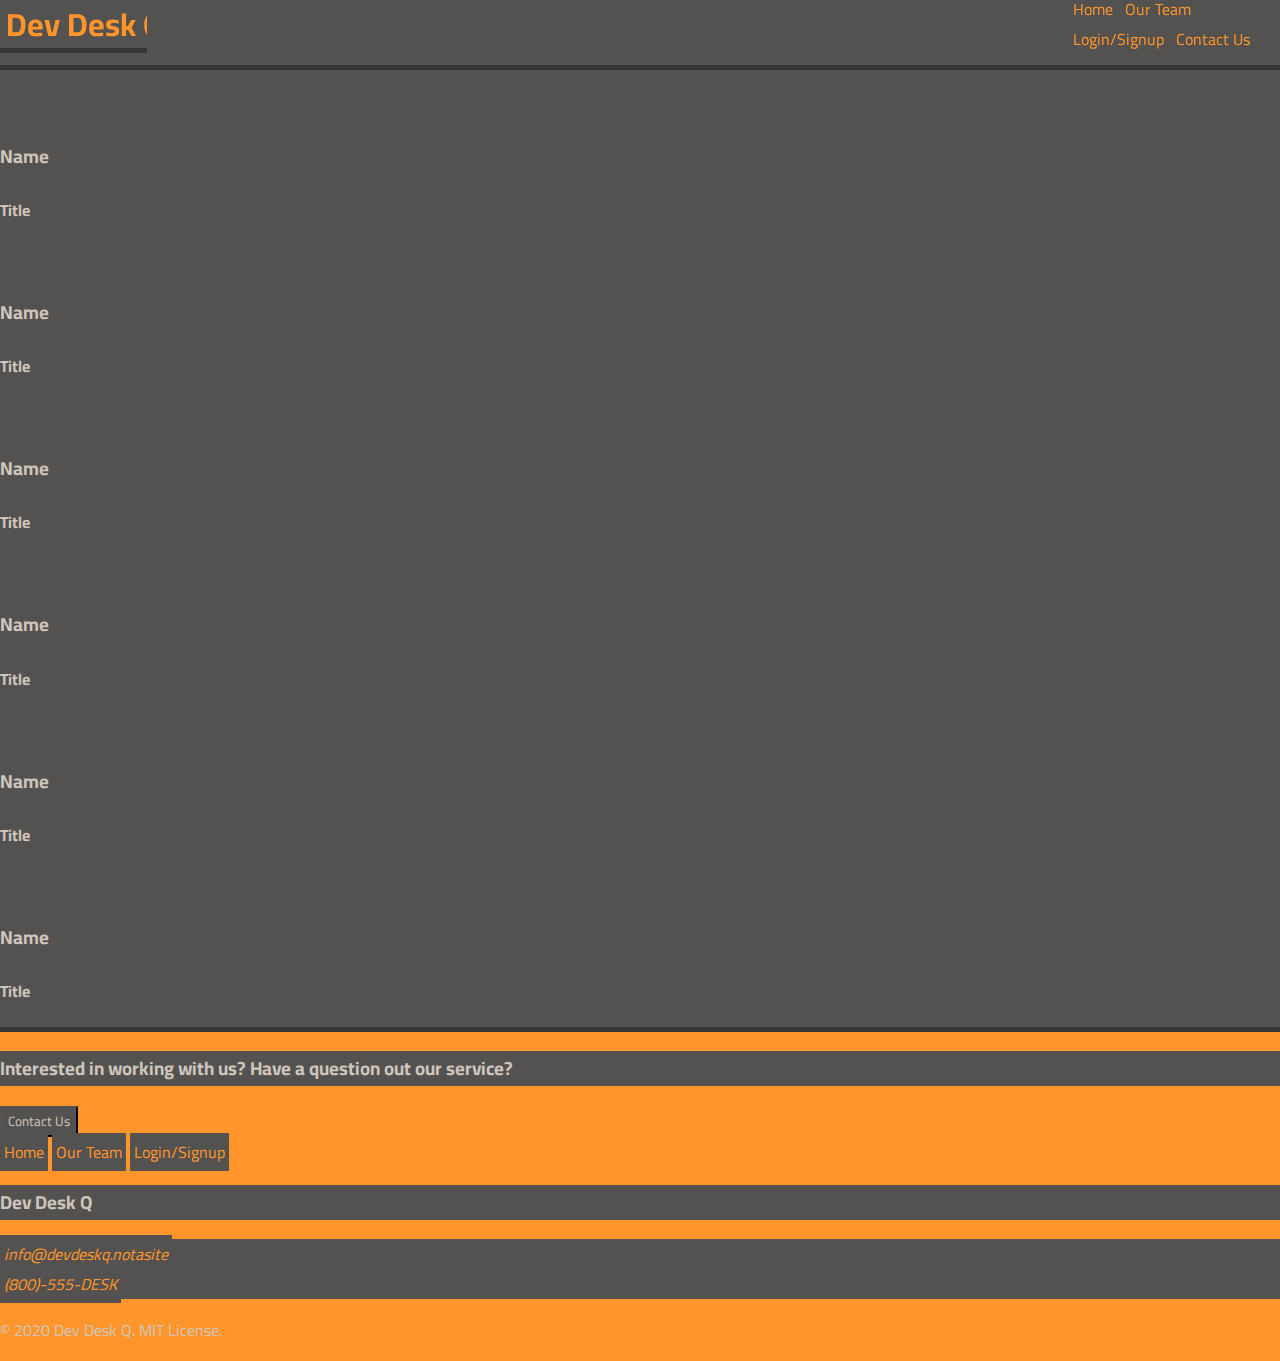
==== about.html @ 3751446e "Merge pull request #2 from Dev-Desk-Q/main" ====
<!DOCTYPE html>
<html lang="en">

<head>
    <meta charset="UTF-8">
    <meta name="viewport" content="width=device-width, initial-scale=1.0">
    <link href="https://fonts.googleapis.com/css2?family=Cairo&display=swap" rel="stylesheet">
    <link href="style.css" rel="stylesheet">
    <title>Our Team - Dev Desk Q</title>
</head>

<body>
    <header>
        <h1>Dev Desk Q</h1>
        <div class="top-nav">
            <nav>
                <a class="home" href="index.html">Home</a>
                <a href="about.html">Our Team</a>
                <a href="#">Login/Signup</a>
                <a href="contact.html">Contact Us</a>
            </nav>
        </div>
    </header>
    <main>
        <h2>Our Team</h2>
        <section class="bio-container">
            <div class="bio">
                <img src="">
                <h3>Name</h3>
                <h4>Title</h4>
            </div>
            <div class="bio">
                <img src="">
                <h3>Name</h3>
                <h4>Title</h4>
            </div>
            <div class="bio">
                <img src="">
                <h3>Name</h3>
                <h4>Title</h4>
            </div>
            <div class="bio">
                <img src="">
                <h3>Name</h3>
                <h4>Title</h4>
            </div>
            <div class="bio">
                <img src="">
                <h3>Name</h3>
                <h4>Title</h4>
            </div>
            <div class="bio">
                <img src="">
                <h3>Name</h3>
                <h4>Title</h4>
            </div>
        </section>
    </main>
    <footer>
        <div class="Contact">
            <h3>Interested in working with us? Have a question out our service?</h3>
            <button>Contact Us</button>
        </div>
        <div class="bottom-nav">
            <a class="home" href="index.html">Home</a>
            <a href="about.html">Our Team</a>
            <a href="#">Login/Signup</a>
            <h3>Dev Desk Q</h3>
            <address>
                <a href="mailto:info@devdeskq.notasite">info@devdeskq.notasite</a><br>
                <a href="tel:+18005555555">(800)-555-DESK</a>
            </address>
        </div>
        <p>&copy; 2020 Dev Desk Q. MIT License.</p>
    </footer>
</body>
</html>
---- style.css ----
*{
    background: #545250;
    color: #cfc5bc;
    font-family: 'Cairo', sans-serif;
}

body{
    width: 100%;
    padding: 0;
    margin: 0;
}

h1, h2, a{
    color: #ff952b;
}

a{
    text-decoration: none;
    padding: 4px;
}

/*Header*/
header{
    display: flex;
    width: 100%;
    height: 3em;
    align-items: center;
    border-bottom: #383634 5px solid;
    position: fixed;
    top: 0px;
    z-index: 1;
    margin-bottom: 10px;
}

h1{
    width: 11%;
    margin-left: .5%;
    white-space: nowrap;
    background: unset;
}

.top-nav{
    display: flex;
    width: 30%;
    padding: 0 0 0 72%;
}

.top-nav a:hover{
    color: #cfc5bc;
}
/*main*/
main > *{
    border-bottom: #383634 5px solid;
    display: flex;
    flex-direction: column;
}
/*Img Text Banner*/
.img-text-container{
    display: flex;
    flex-direction: row;
    flex-wrap: nowrap;
    width: 100%;
}
.img-text img{
    width: 100%;
    height: 100%;
    filter: grayscale(100) opacity(55%);
}
.img-text img:hover{
    transition: 2s;
    transform: scale(1.1);
}
.promo-img{
    width: 50%;
    background: #ff952b;
    overflow: hidden;
}
.promo-text{
    display: flex;
    align-items: center;
    width:50%;
    justify-content: center;
    background: #443f3a
}
.promo-text h3{
    font-size: 5rem;
    text-align: center;
    background-color: unset;
    filter: drop-shadow(1px 1px 1px )
}
/*Sign Up*/
.sign-up{
    height: 30em;
    justify-content: center;
    align-items: center;
    background-image: url(/assets/keys.png);
    background-size: cover;
}
.sign-up > *{
    background-color: unset;
}

/*Our Team*/
.our-team{
    height: 30em;
    justify-content: center;
    align-items: center;
    background-image: url(/assets/teams.png);
    background-size: cover;
}
.our-team > *{
    background-color: unset;
}

footer{
    display: flex;
    flex-direction: column;
    background-color:  #ff952b;
}
footer > *{
    background-color: unset;
}

.contact{
    display: flex;
    flex-direction: column;
    justify-content: center;
    align-items: center;
}

.contact > *{
    background-color: unset;
}
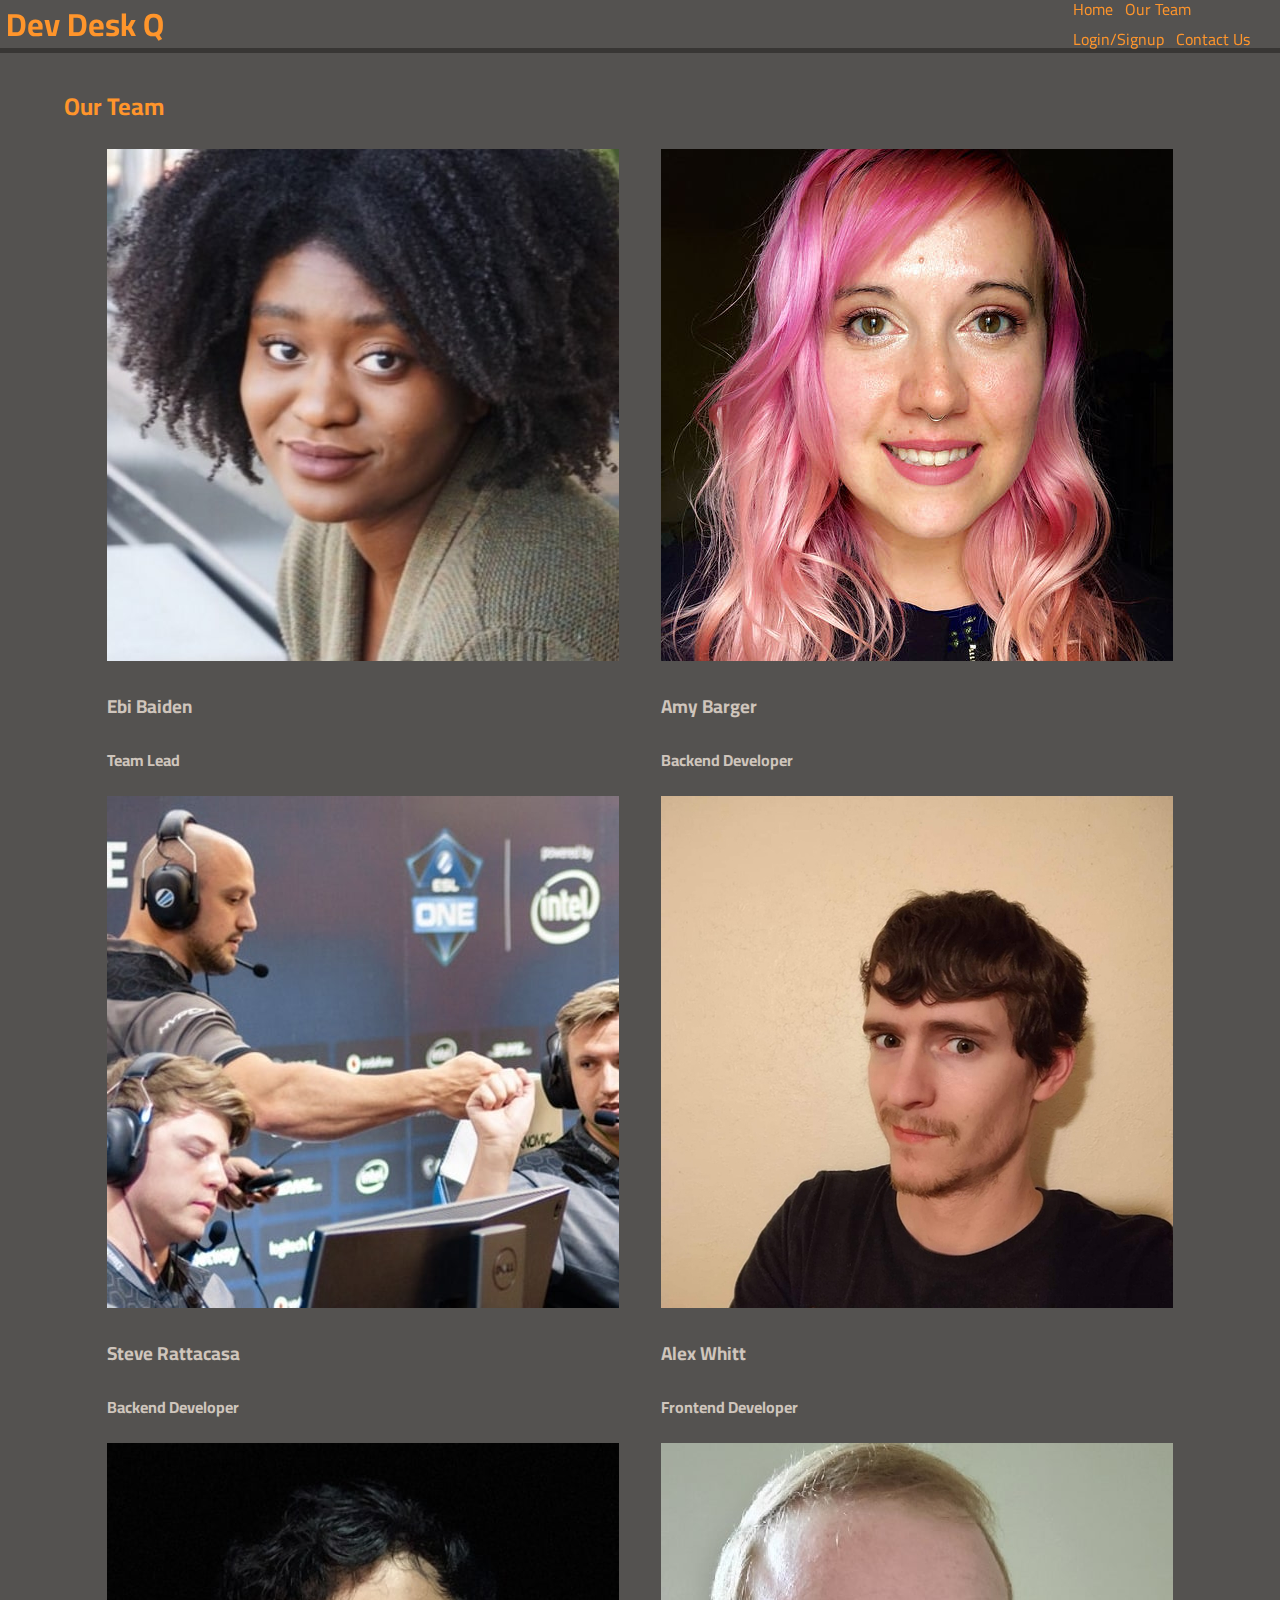
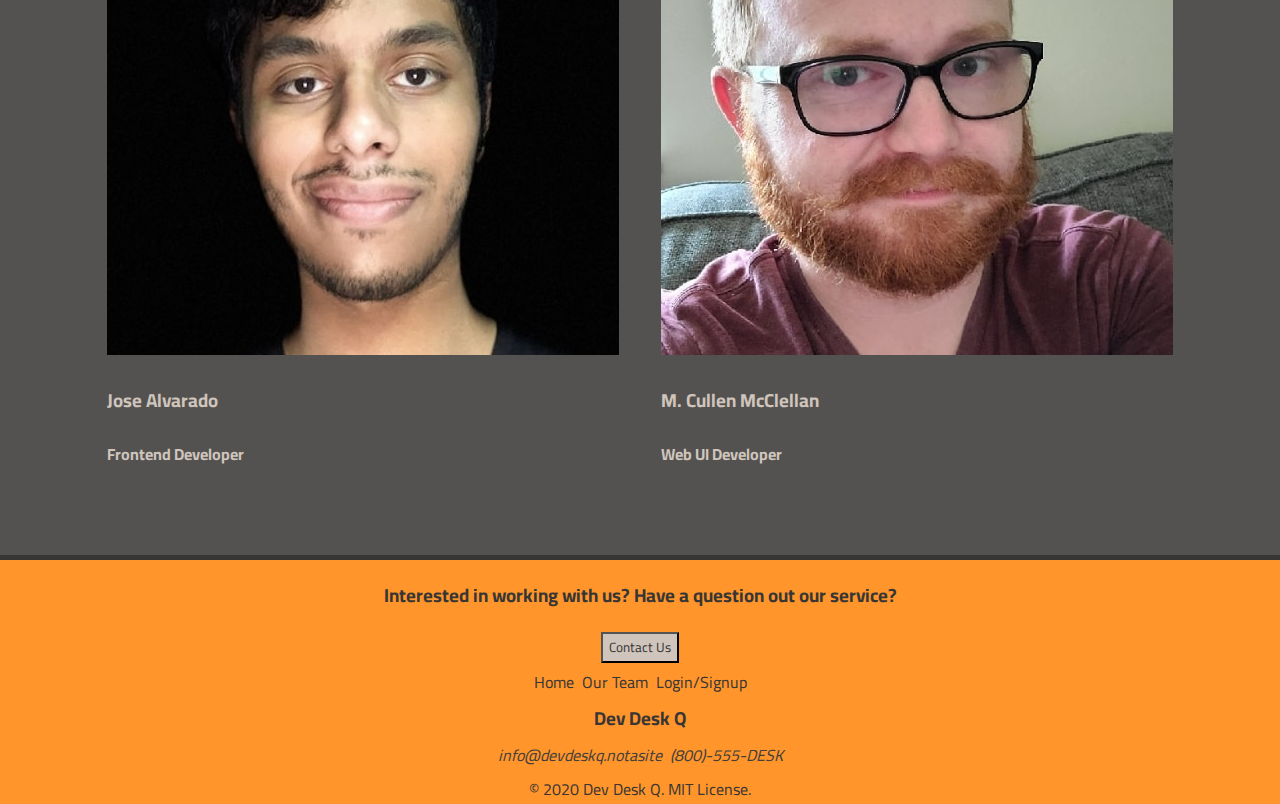
==== commit 68e5d34c: "Content additions complete, image optimizations on about page" ====
--- a/about.html
+++ b/about.html
@@ -22,42 +22,44 @@
         </div>
     </header>
     <main>
+        <section class="team-gallery">
         <h2>Our Team</h2>
         <section class="bio-container">
             <div class="bio">
-                <img src="">
-                <h3>Name</h3>
-                <h4>Title</h4>
+                <img src="assets/Ebi.jpg">
+                <h3>Ebi Baiden</h3>
+                <h4>Team Lead</h4>
             </div>
             <div class="bio">
-                <img src="">
-                <h3>Name</h3>
-                <h4>Title</h4>
+                <img src="assets/Amy.jpg">
+                <h3>Amy Barger</h3>
+                <h4>Backend Developer</h4>
             </div>
             <div class="bio">
-                <img src="">
-                <h3>Name</h3>
-                <h4>Title</h4>
+                <img src="assets/Steve.jpg">
+                <h3>Steve Rattacasa</h3>
+                <h4>Backend Developer</h4>
             </div>
             <div class="bio">
-                <img src="">
-                <h3>Name</h3>
-                <h4>Title</h4>
+                <img src="assets/Alex.jpg">
+                <h3>Alex Whitt</h3>
+                <h4>Frontend Developer</h4>
             </div>
             <div class="bio">
-                <img src="">
-                <h3>Name</h3>
-                <h4>Title</h4>
+                <img src="assets/Jose.jpg">
+                <h3>Jose Alvarado</h3>
+                <h4>Frontend Developer</h4>
             </div>
             <div class="bio">
-                <img src="">
-                <h3>Name</h3>
-                <h4>Title</h4>
+                <img src="assets/Cullen.jpg">
+                <h3>M. Cullen McClellan</h3>
+                <h4>Web UI Developer</h4>
             </div>
         </section>
+    </section>
     </main>
     <footer>
-        <div class="Contact">
+        <div class="contact">
             <h3>Interested in working with us? Have a question out our service?</h3>
             <button>Contact Us</button>
         </div>
@@ -65,6 +67,8 @@
             <a class="home" href="index.html">Home</a>
             <a href="about.html">Our Team</a>
             <a href="#">Login/Signup</a>
+        </div>
+        <div class ="info">
             <h3>Dev Desk Q</h3>
             <address>
                 <a href="mailto:info@devdeskq.notasite">info@devdeskq.notasite</a><br>
--- a/style.css
+++ b/style.css
@@ -1,13 +1,27 @@
+/*
+    Dev Desk Q Stylesheet
+    Covers all pages in 
+
+*/
+
+
+/*General*/
+
 *{
-    background: #545250;
+    /*background: #545250;*/
     color: #cfc5bc;
     font-family: 'Cairo', sans-serif;
+}
+
+html{
+    height: auto;
 }
 
 body{
     width: 100%;
     padding: 0;
     margin: 0;
+    background: #545250;
 }
 
 h1, h2, a{
@@ -17,6 +31,16 @@
 a{
     text-decoration: none;
     padding: 4px;
+}
+
+button{
+    background:#ff952b;
+    color: black;
+}
+
+button:hover{
+    background: #383634;
+    color: #cfc5bc;
 }
 
 /*Header*/
@@ -30,6 +54,7 @@
     top: 0px;
     z-index: 1;
     margin-bottom: 10px;
+    background-color:#545250;;
 }
 
 h1{
@@ -85,7 +110,7 @@
 .promo-text h3{
     font-size: 5rem;
     text-align: center;
-    background-color: unset;
+
     filter: drop-shadow(1px 1px 1px )
 }
 /*Sign Up*/
@@ -96,9 +121,7 @@
     background-image: url(/assets/keys.png);
     background-size: cover;
 }
-.sign-up > *{
-    background-color: unset;
-}
+
 
 /*Our Team*/
 .our-team{
@@ -108,17 +131,17 @@
     background-image: url(/assets/teams.png);
     background-size: cover;
 }
-.our-team > *{
-    background-color: unset;
-}
-
+
+/*Footer*/
 footer{
     display: flex;
     flex-direction: column;
     background-color:  #ff952b;
+    color: #383634;
 }
 footer > *{
     background-color: unset;
+    color: #383634;
 }
 
 .contact{
@@ -129,5 +152,93 @@
 }
 
 .contact > *{
-    background-color: unset;
-}
+    color: #383634;
+}
+
+.contact button{
+    background: #cfc5bc;
+}
+
+.contact button:hover{
+    background: #383634;
+    color: #cfc5bc;
+}
+
+.bottom-nav{
+    display: flex;
+    align-items: center;
+    justify-content: center;
+}
+
+.bottom-nav > *{
+    color: #383634;
+}
+
+address{
+    display: flex;
+    flex-direction: row;
+}
+
+address > *{
+    color: #443f3a
+}
+
+.info{
+    display:flex;
+    flex-direction: column;
+    align-items: center;
+    justify-content: center;
+    color: #383634;
+}
+
+.info > *{
+    color: #383634;
+    text-align: center;
+    margin: 0;
+}
+
+footer p{
+    text-align: center;
+    margin: 0 auto;
+}
+
+/*Contact Us Page*/
+.contact-form{
+    padding: 4rem 0;
+    align-items: center;
+    height: 41.26em;
+    justify-content: space-evenly;
+}
+.contact-form form > *{
+    display: flex;
+    margin: 0 auto;
+    color: #443f3a;
+}
+
+.contact-form span{
+    color: #cfc5bc
+}
+
+.namePhone > *{
+    margin: 1rem;
+    color: #443f3a;
+}
+
+#reason{
+    width: 40%;
+}
+
+#message{
+    width: 100%;
+}
+
+/*About Page*/
+.team-gallery{
+    padding: 4rem;
+}
+
+.bio-container{
+    display: flex;
+    flex-wrap: wrap;
+    justify-content: space-evenly;
+}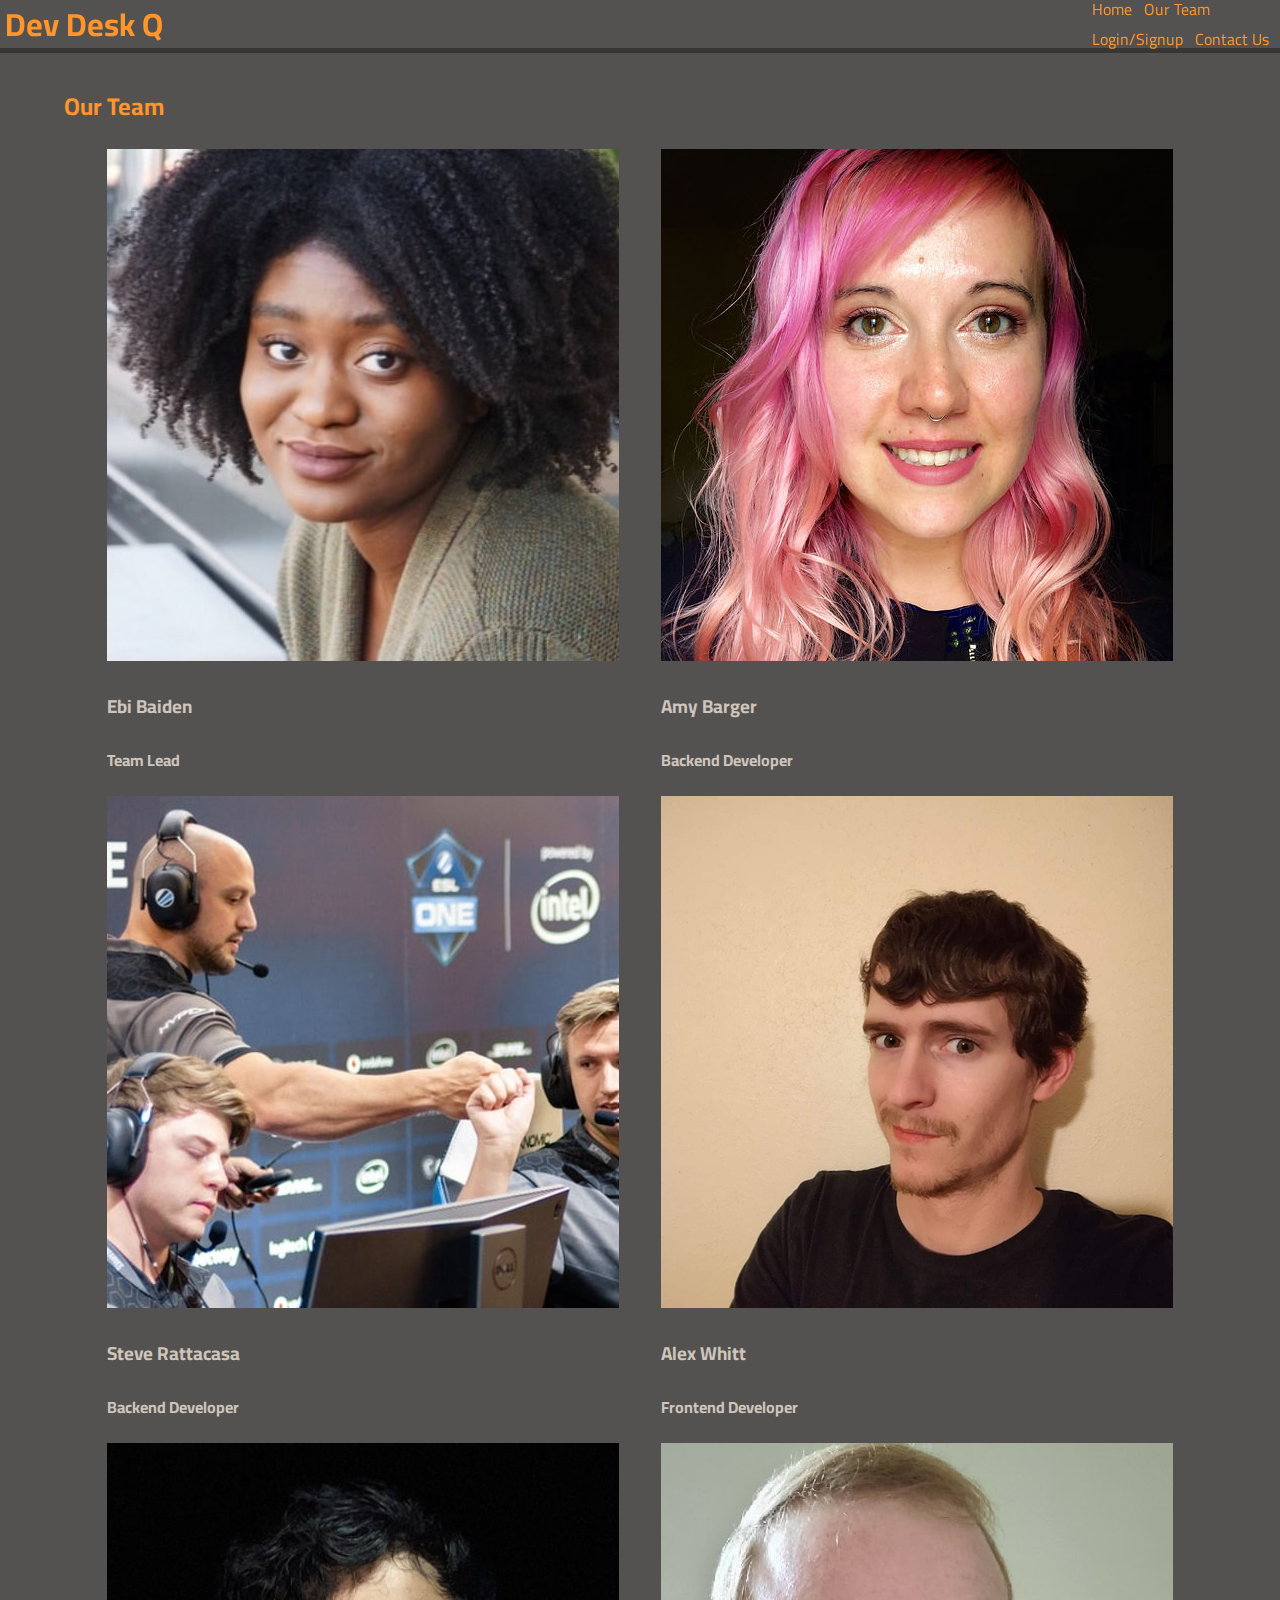
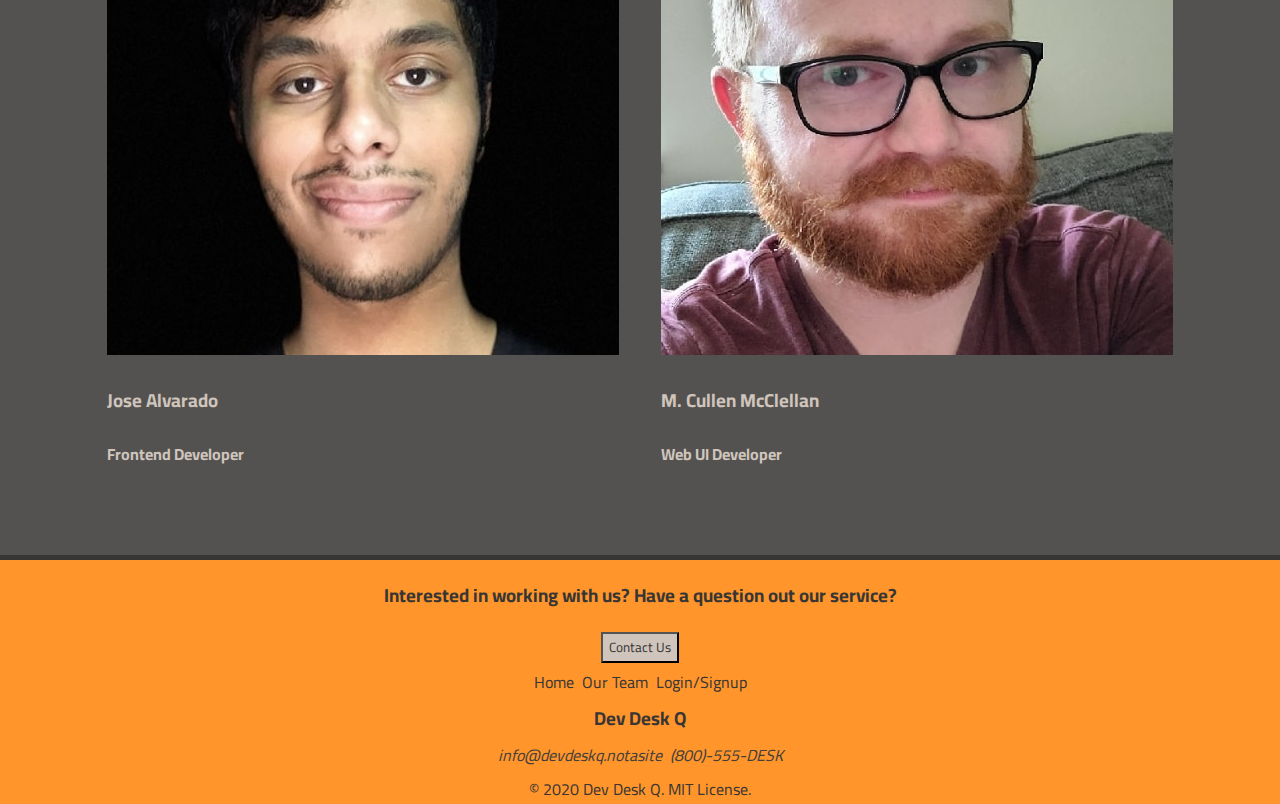
==== commit 0d890fea: "Merge pull request #5 from Dev-Desk-Q/main" ====
--- a/about.html
+++ b/about.html
@@ -11,12 +11,12 @@
 
 <body>
     <header>
-        <h1>Dev Desk Q</h1>
+        <a href="index.html"><h1>Dev Desk Q</h1></a>
         <div class="top-nav">
             <nav>
                 <a class="home" href="index.html">Home</a>
                 <a href="about.html">Our Team</a>
-                <a href="#">Login/Signup</a>
+                <a href="https://help-desk-7h6a5f5a0.vercel.app/">Login/Signup</a>
                 <a href="contact.html">Contact Us</a>
             </nav>
         </div>
@@ -61,7 +61,7 @@
     <footer>
         <div class="contact">
             <h3>Interested in working with us? Have a question out our service?</h3>
-            <button>Contact Us</button>
+            <button onclick="document.location='contact.html'">Contact Us</button>
         </div>
         <div class="bottom-nav">
             <a class="home" href="index.html">Home</a>
--- a/style.css
+++ b/style.css
@@ -118,7 +118,7 @@
     height: 30em;
     justify-content: center;
     align-items: center;
-    background-image: url(/assets/keys.png);
+    background-image: url(/assets/keys.jpg);
     background-size: cover;
 }
 
@@ -241,4 +241,37 @@
     display: flex;
     flex-wrap: wrap;
     justify-content: space-evenly;
+}
+
+@media(max-width:800px) {
+    .top-nav {
+        padding: 0 0 0 40%;
+        width: 80%;
+    }
+
+    .img-text-container{
+        flex-direction: column-reverse;
+    }
+
+    .img-text-container:first-child{
+        flex-direction: column;
+    }
+    .promo-img{
+        width: 100%;
+        object-fit: contain;
+        height: 50rem;
+    }
+
+    .promo-img img{
+        height: inherit;
+    }
+
+    .img-text img:hover{
+        transform: none;
+        transition: none;
+    }
+    .promo-text{
+        width: 100%;
+        height: 50rem;
+    }
 }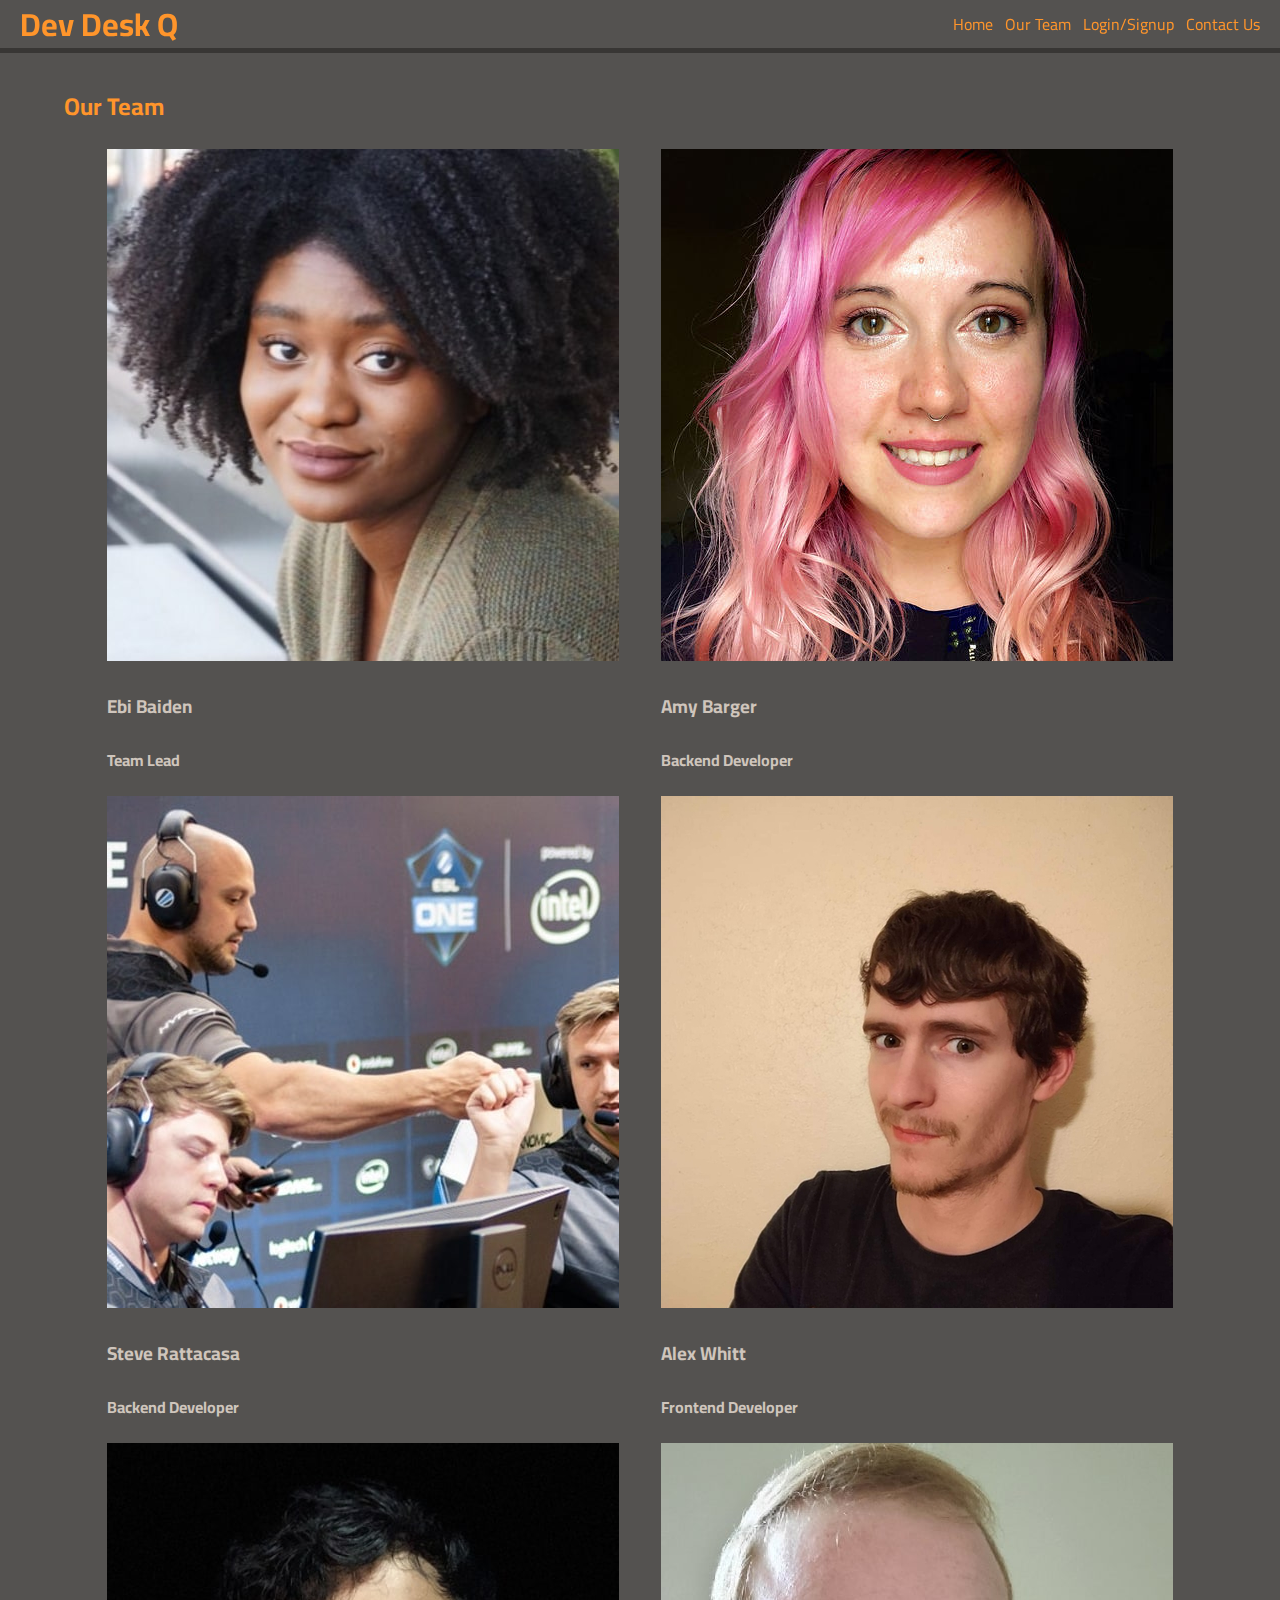
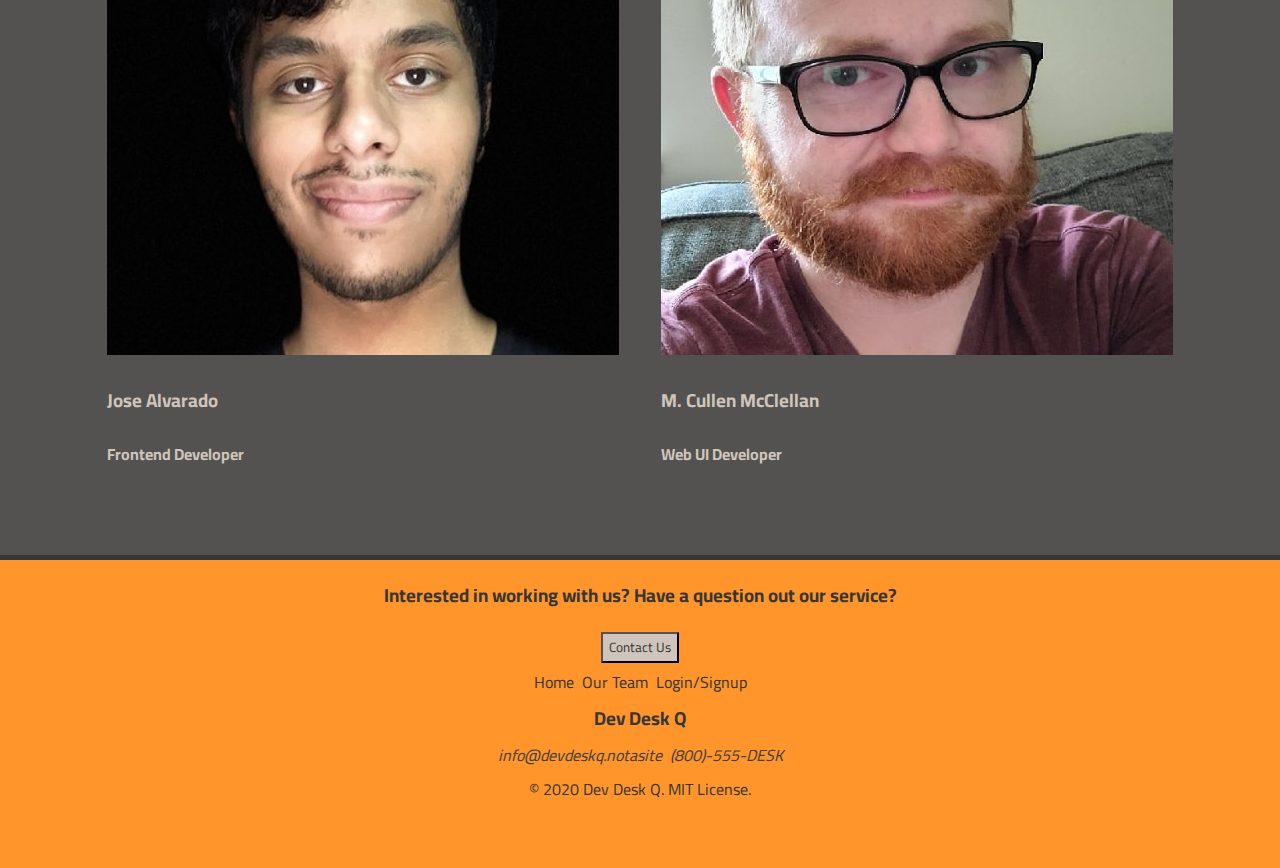
==== commit 52a2592d: "Merge pull request #6 from Dev-Desk-Q/main" ====
--- a/about.html
+++ b/about.html
@@ -12,6 +12,7 @@
 <body>
     <header>
         <a href="index.html"><h1>Dev Desk Q</h1></a>
+        <div class="space"></div>
         <div class="top-nav">
             <nav>
                 <a class="home" href="index.html">Home</a>
@@ -26,32 +27,32 @@
         <h2>Our Team</h2>
         <section class="bio-container">
             <div class="bio">
-                <img src="assets/Ebi.jpg">
+                <img src="assets/Ebi.jpg" alt="Ebi">
                 <h3>Ebi Baiden</h3>
                 <h4>Team Lead</h4>
             </div>
             <div class="bio">
-                <img src="assets/Amy.jpg">
+                <img src="assets/Amy.jpg" alt="Amy">
                 <h3>Amy Barger</h3>
                 <h4>Backend Developer</h4>
             </div>
             <div class="bio">
-                <img src="assets/Steve.jpg">
+                <img src="assets/Steve.jpg" alt="Steve">
                 <h3>Steve Rattacasa</h3>
                 <h4>Backend Developer</h4>
             </div>
             <div class="bio">
-                <img src="assets/Alex.jpg">
+                <img src="assets/Alex.jpg" alt="Alex">
                 <h3>Alex Whitt</h3>
                 <h4>Frontend Developer</h4>
             </div>
             <div class="bio">
-                <img src="assets/Jose.jpg">
+                <img src="assets/Jose.jpg" alt="Jose">
                 <h3>Jose Alvarado</h3>
                 <h4>Frontend Developer</h4>
             </div>
             <div class="bio">
-                <img src="assets/Cullen.jpg">
+                <img src="assets/Cullen.jpg" alt="Cullen">
                 <h3>M. Cullen McClellan</h3>
                 <h4>Web UI Developer</h4>
             </div>
--- a/style.css
+++ b/style.css
@@ -59,15 +59,20 @@
 
 h1{
     width: 11%;
-    margin-left: .5%;
+    margin-left: 1rem;
     white-space: nowrap;
     background: unset;
 }
 
+.space{
+    width: 100rem;
+}
+
 .top-nav{
     display: flex;
-    width: 30%;
-    padding: 0 0 0 72%;
+    padding-right: 1rem;
+    white-space: nowrap;
+    align-items: flex-end;
 }
 
 .top-nav a:hover{
@@ -86,6 +91,8 @@
     flex-wrap: nowrap;
     width: 100%;
 }
+
+
 .img-text img{
     width: 100%;
     height: 100%;
@@ -108,7 +115,7 @@
     background: #443f3a
 }
 .promo-text h3{
-    font-size: 5rem;
+    font-size: 4rem;
     text-align: center;
 
     filter: drop-shadow(1px 1px 1px )
@@ -138,6 +145,7 @@
     flex-direction: column;
     background-color:  #ff952b;
     color: #383634;
+    padding-bottom: 5%;
 }
 footer > *{
     background-color: unset;
@@ -149,6 +157,10 @@
     flex-direction: column;
     justify-content: center;
     align-items: center;
+}
+
+.contact h3{
+    text-align: center;
 }
 
 .contact > *{
@@ -243,12 +255,18 @@
     justify-content: space-evenly;
 }
 
+@media(max-width:1024px){
+    .img-text{
+        height: max-content;
+    }
+
+    .promo-text h3{
+        font-size: 2.75rem;
+    }
+}
+
+
 @media(max-width:800px) {
-    .top-nav {
-        padding: 0 0 0 40%;
-        width: 80%;
-    }
-
     .img-text-container{
         flex-direction: column-reverse;
     }
@@ -274,4 +292,25 @@
         width: 100%;
         height: 50rem;
     }
+
+    .promo-text h3{
+        font-size: 3.2rem;
+    }
+}
+
+@media(max-width:500px){
+    header{
+        flex-direction: column;
+        height: 10em;
+    }
+    main{
+        margin-top: 10em;
+    }
+    
+    .promo-img, .promo-text{
+        height: 35rem;
+    }
+    .promo-text h3{
+        font-size: 2.5rem;
+    }
 }